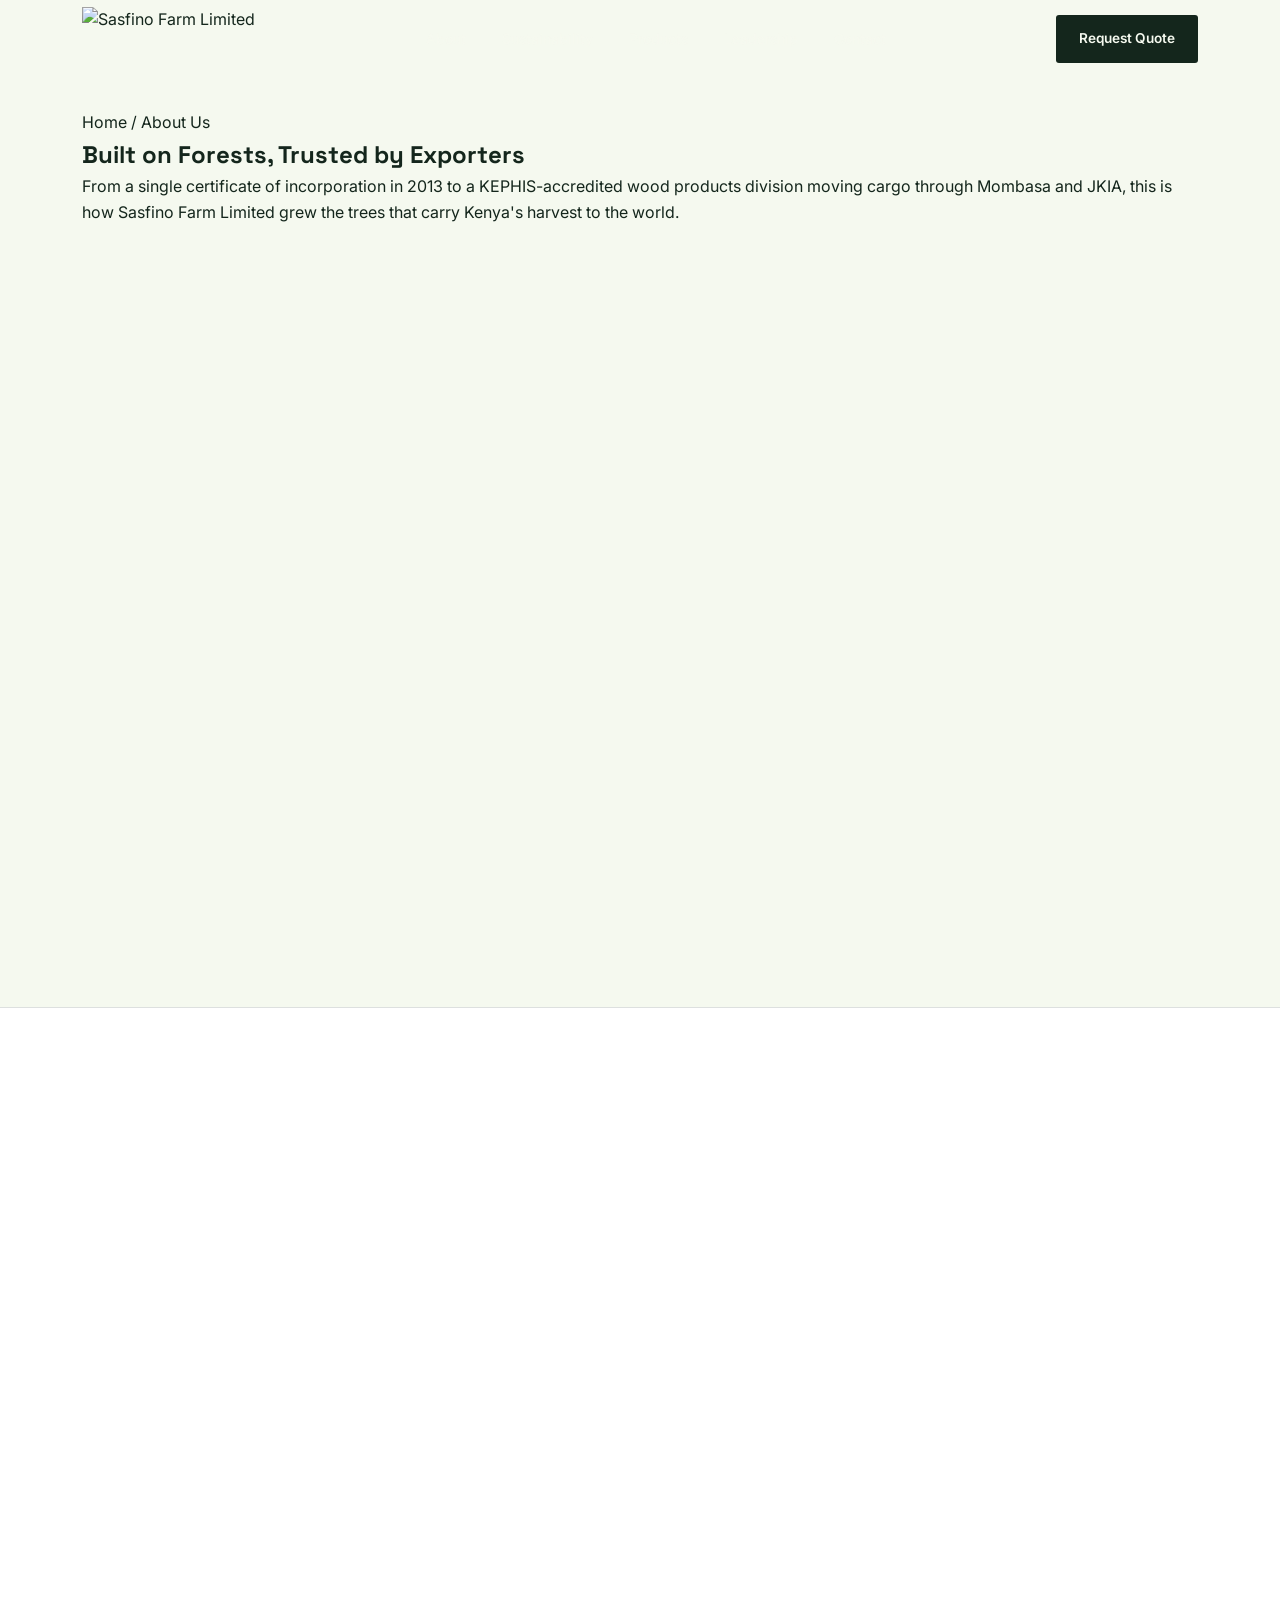
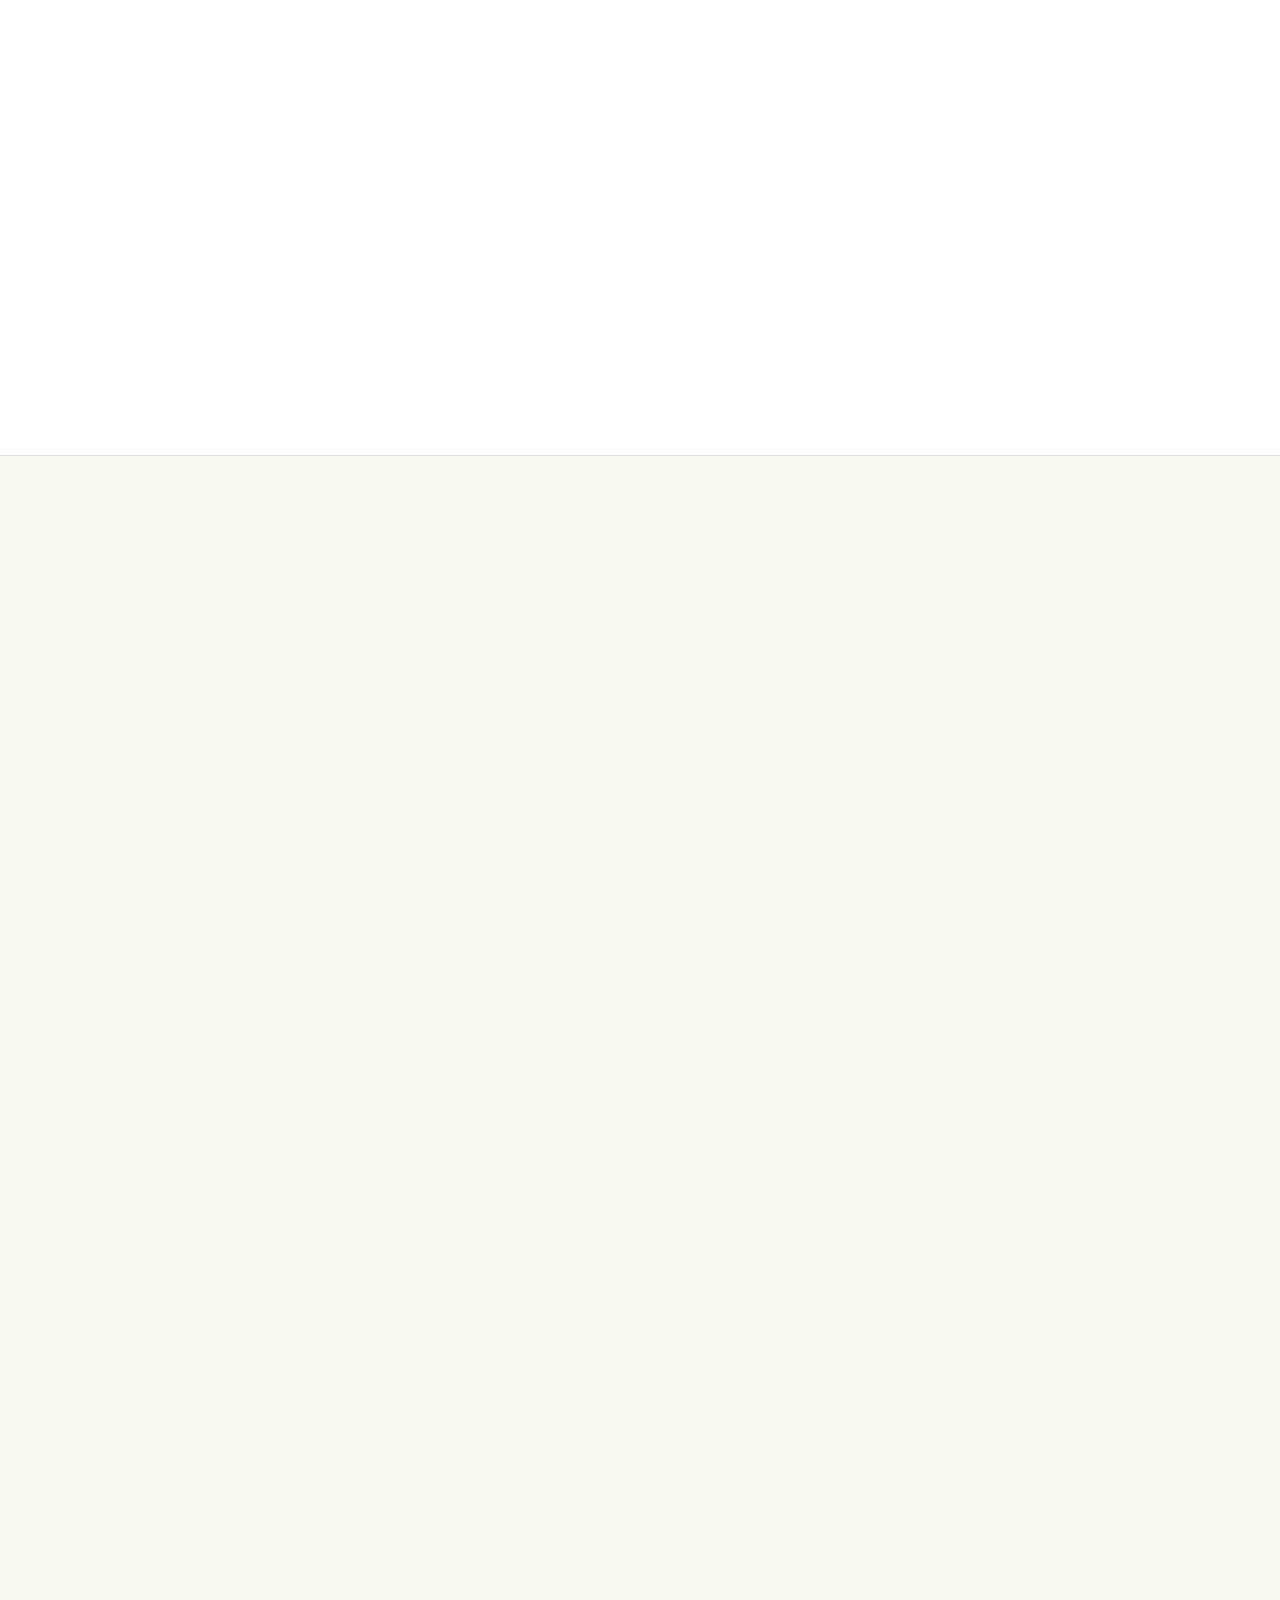
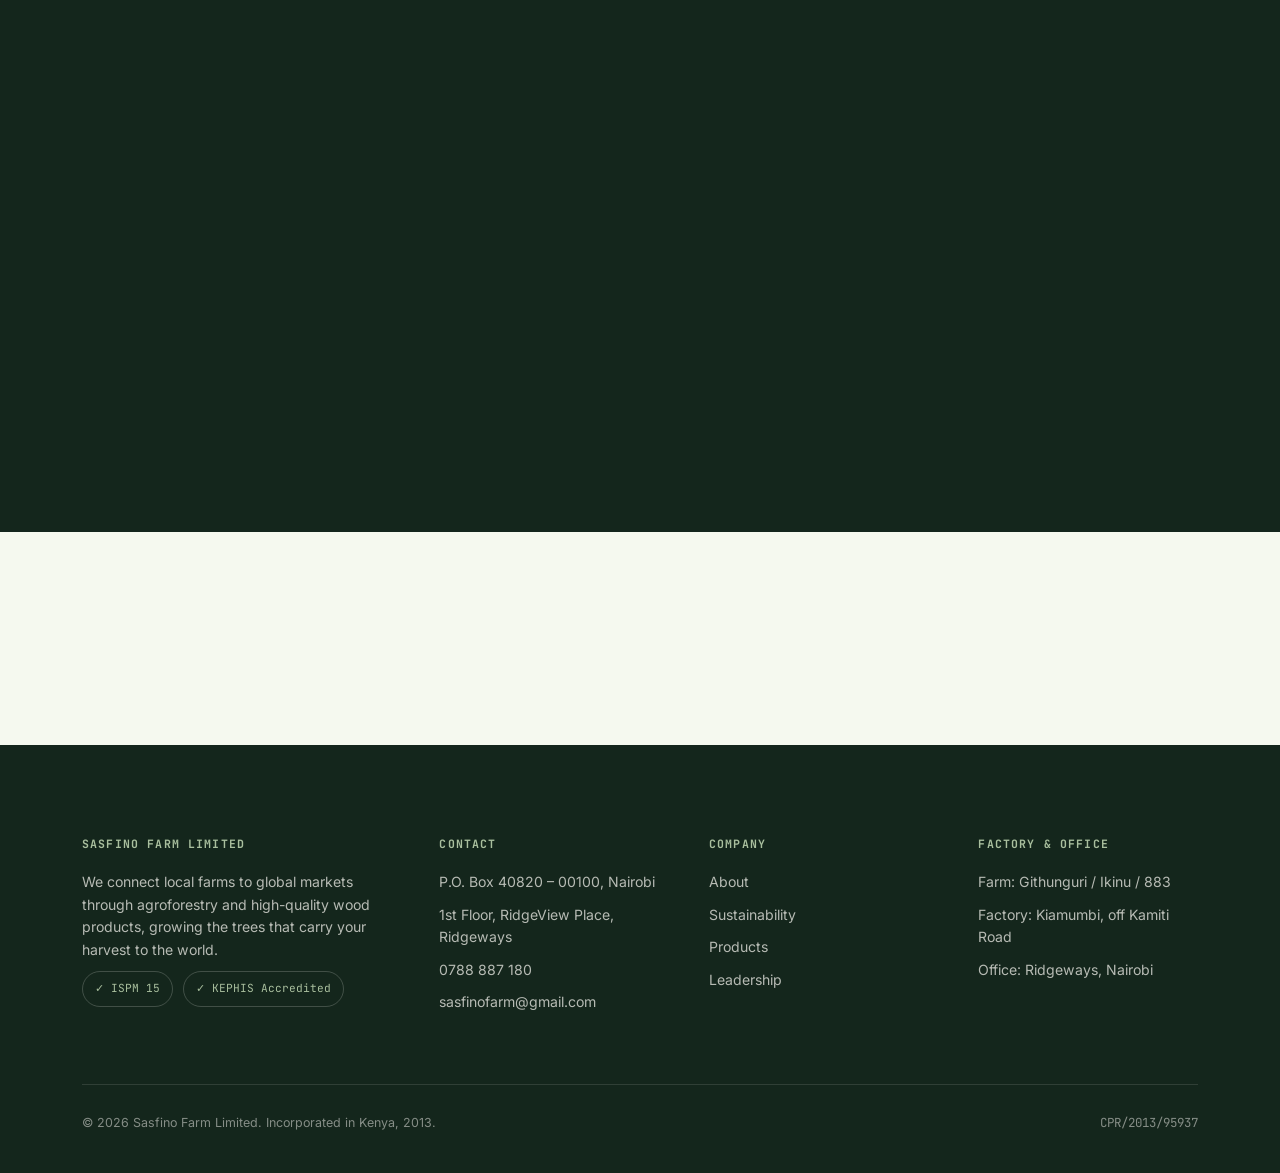
==== about.html @ f6d16b9a "Add about.html for company information" ====
<!DOCTYPE html>
<html lang="en">
<head>
<meta charset="UTF-8">
<meta name="viewport" content="width=device-width, initial-scale=1.0">
<title>About Us — Sasfino Farm Limited</title>
<link rel="preconnect" href="https://fonts.googleapis.com">
<link rel="preconnect" href="https://fonts.gstatic.com" crossorigin>
<link href="https://fonts.googleapis.com/css2?family=Space+Grotesk:wght@400;500;600;700&family=Inter:wght@400;500;600;700&family=JetBrains+Mono:wght@400;500;700&display=swap" rel="stylesheet">
<link rel="stylesheet" href="style.css">
</head>
<body>

<header class="site-header">
  <div class="wrap">
    <div class="logo">
      <img src="sasfino_logo_2.png" alt="Sasfino Farm Limited" class="logo-img">
    </div>
    <nav class="main-nav">
      <a href="about.html">About</a>
      <a href="index.html#sustainability">Sustainability</a>
      <a href="index.html#products">Products</a>
      <a href="index.html#leadership">Leadership</a>
      <a href="index.html#contact">Contact</a>
    </nav>
    <a href="index.html#contact" class="btn btn-primary">Request Quote</a>
  </div>
</header>

<section class="page-banner">
  <div class="banner-photo" style="background-image:url('slide-reforestation_1.jpg')"></div>
  <div class="banner-overlay"></div>
  <div class="wrap">
    <div class="breadcrumb"><a href="index.html">Home</a> / About Us</div>
    <h1 class="reveal is-visible">Built on Forests, Trusted by Exporters</h1>
    <p class="sub reveal is-visible">From a single certificate of incorporation in 2013 to a KEPHIS-accredited wood products division moving cargo through Mombasa and JKIA, this is how Sasfino Farm Limited grew the trees that carry Kenya's harvest to the world.</p>
  </div>
</section>

<section id="our-story">
  <div class="wrap">
    <div class="story-grid">
      <div class="story-copy reveal">
        <span class="eyebrow">Our Story</span>
        <h2 style="font-size:clamp(1.8rem,3.2vw,2.6rem); font-weight:600; letter-spacing:-0.02em; margin-bottom:26px;">A vital link between the forest and the freight container</h2>
        <p>Sasfino Farm Limited is a premier agroforestry and manufacturing enterprise dedicated to supporting the agricultural sector's global reach. By integrating sustainable silviculture with advanced industrial production, we manage thriving timberlands that provide the raw materials for our high-quality wood products.</p>
        <p>Specializing in the production of durable, export-grade pallets, we serve as a vital link in the international supply chain, ensuring that agricultural exports are transported safely and efficiently. At Sasfino Farm Limited, we believe that the journey of a product begins with the health of our forests, and we are committed to providing the structural foundation that helps local agriculture grow on a global scale.</p>
        <p>Every pallet that leaves our factory in Kiamumbi carries a little of that philosophy with it: the idea that good logistics starts long before a container is sealed, with a well-managed forest, a properly treated board, and a team that takes quality control seriously.</p>
      </div>
      <div class="mission-quote reveal">
        <div class="mq-label">Our Mission</div>
        <p>"We promote growing the trees that carry your harvest to the world."</p>
        <div class="mq-sub">Our mission is to empower agriculture with sustainable logistics solutions. We connect local farms to global markets through innovative agroforestry and high-quality wood products, ensuring the integrity of shipments from factory floor to final port.</div>
      </div>
    </div>
  </div>
</section>

<section style="background:var(--white); border-top:1px solid var(--line); border-bottom:1px solid var(--line);">
  <div class="wrap">
    <div class="section-head reveal">
      <span class="eyebrow">Milestones</span>
      <h2>Twelve years of growing, one ring at a time</h2>
      <p>A short history of how a single incorporation certificate became a working part of Kenya's export infrastructure.</p>
    </div>
    <div class="timeline">
      <div class="timeline-item reveal">
        <span class="tl-year">1 March 2013</span>
        <h4>Sasfino Farm Limited is incorporated</h4>
        <p>Registered in Nairobi under the Companies Act (Cap. 486) as a limited company, Certificate No. CPR/2013/95937 — the founding document behind everything that followed.</p>
      </div>
      <div class="timeline-item reveal">
        <span class="tl-year">2013 Onward</span>
        <h4>A closed-loop forestry model takes root</h4>
        <p>We began managing our timberlands under a simple rule: production should never outpace nature's ability to regenerate. That rule still governs every harvest today.</p>
      </div>
      <div class="timeline-item reveal">
        <span class="tl-year">Ongoing</span>
        <h4>From timber to treated, export-ready pallets</h4>
        <p>Our Wood Products Division grows from a single product line into a full range: standard pallets, air freight pallets, sea freight pallet tops, and angle board corners, all heat-treated to ISPM 15 standard.</p>
      </div>
      <div class="timeline-item reveal">
        <span class="tl-year">20 January 2025</span>
        <h4>ISPM 15 accreditation renewed</h4>
        <p>KEPHIS accredits our heat treatment process under Certificate No. PH/ISPM15/020 (IPPC-KE-020 HT), clearing our wood packaging material for international phytosanitary compliance for a further year.</p>
      </div>
      <div class="timeline-item reveal">
        <span class="tl-year">Today</span>
        <h4>A trusted name at Mombasa and JKIA</h4>
        <p>Our pallets now move through the Port of Mombasa and Jomo Kenyatta International Airport on behalf of horticultural exporters, tea and coffee estates, and freight forwarders across East Africa.</p>
      </div>
    </div>
  </div>
</section>

<section id="leadership-detail">
  <div class="wrap">
    <div class="section-head reveal">
      <span class="eyebrow">Leadership</span>
      <h2>The people who keep every shipment on schedule</h2>
      <p>A team that pairs decades of financial and technical experience with hands-on knowledge of Kenya's export corridors.</p>
    </div>
    <div class="leader-detail-grid">
      <div class="leader-detail-card reveal">
        <div class="avatar">NM</div>
        <h4>Nicholas Munene, CPA</h4>
        <div class="role">Managing Director</div>
        <p>Nicholas, a strategic leader with over 25 years of experience in financial management, oversees the company's long-term vision and market expansion. With a background spanning a Master of Business Administration, a Bachelor of Commerce in Finance, and his Certified Public Accountant qualification, he has a proven track record of driving organizational growth and fostering partnerships. Nicholas is dedicated to positioning the company as a leader in sustainable packaging, ensuring that Kenyan exports reach global markets on high-quality, reliable foundations.</p>
      </div>
      <div class="leader-detail-card reveal">
        <div class="avatar">BK</div>
        <h4>Benjamin Kimani</h4>
        <div class="role">Technical Services Director</div>
        <p>Benjamin brings deep technical expertise in industrial engineering to the team. Responsible for the company's infrastructure and technology integration, he ensures all manufacturing equipment operates at peak efficiency. Benjamin leads the implementation of advanced heat-treatment processes to meet ISPM 15 certification requirements, which are critical for international shipping. His focus stays on technical innovation — reducing material waste while increasing the structural load capacity of every pallet produced.</p>
      </div>
      <div class="leader-detail-card reveal">
        <div class="avatar">CW</div>
        <h4>Cyrus Wachira</h4>
        <div class="role">Production Manager</div>
        <p>Cyrus has a hands-on approach to operational excellence. He manages the day-to-day operations on the manufacturing floor, overseeing a team of skilled technicians and assemblers. Previously, Cyrus worked with clearing and forwarding agencies in Nairobi and Mombasa — a background that shapes how he works today, ensuring every wooden or composite pallet meets rigorous quality-control benchmarks before it ever leaves the facility.</p>
      </div>
      <div class="leader-detail-card reveal">
        <div class="avatar">EG</div>
        <h4>Elijah Goko</h4>
        <div class="role">Finance Manager</div>
        <p>Elijah is a Certified Public Accountant who manages the company's financial health and strategic investments. With extensive experience in Kenyan tax law and industrial cost accounting, he plays a vital role in balancing competitive pricing for clients with the firm's sustainable profitability. Elijah oversees budget allocation for raw material sourcing, including timber from sustainably managed forests, and ensures financial transparency across all domestic and cross-border transactions.</p>
      </div>
    </div>
  </div>
</section>

<section class="blueprint-section" style="padding-bottom:70px;">
  <div class="wrap">
    <div class="section-head reveal">
      <span class="eyebrow">Sustainability & Agroforestry</span>
      <h2>Our forests are a renewable legacy, not a resource to spend down</h2>
      <p>Since our founding in 2013, we've run a closed-loop forestry model that ensures our production never outpaces nature's ability to regenerate.</p>
    </div>

    <div class="split-block">
      <div class="split-photo reveal">
        <img src="slide-reforestation_1.jpg" alt="A Sasfino team member planting a tree seedling">
      </div>
      <div class="split-copy reveal">
        <span class="idx">01 / Sourcing</span>
        <h3 style="color:var(--paper);">Responsible Sourcing</h3>
        <p style="color:rgba(245,244,239,0.72);">We ensure our wood comes from farms and forests managed for biodiversity and ecosystem health, not from land stripped for a single harvest. Every supplier relationship is built around the same long view we take with our own timberlands.</p>
      </div>
    </div>

    <div class="split-block reverse">
      <div class="split-photo reveal">
        <img src="slide-pallets.jpg" alt="Stacked, heat-treated Sasfino pallets ready for export">
      </div>
      <div class="split-copy reveal">
        <span class="idx">02 / Regeneration</span>
        <h3 style="color:var(--paper);">Active Reforestation</h3>
        <p style="color:rgba(245,244,239,0.72);">For every tree harvested for production, we promote the planting of multiple seedlings, maintaining a continuous cycle of growth that sequesters carbon and protects local soil quality. It's a simple ratio, and we treat it as non-negotiable.</p>
      </div>
    </div>

    <div class="split-block">
      <div class="split-photo reveal">
        <img src="slide-kiln.jpg" alt="Sasfino's heat treatment kiln and timber yard">
      </div>
      <div class="split-copy reveal">
        <span class="idx">03 / Circularity</span>
        <h3 style="color:var(--paper);">Circular Economy</h3>
        <p style="color:rgba(245,244,239,0.72);">We advocate for the repair and reuse of pallets to extend their working lifecycle. Damaged pallets are refurbished for secondary use, while non-serviceable wood is recycled into mulch or biofuel, so as little as possible ever ends up as true waste.</p>
      </div>
    </div>
  </div>
</section>

<section id="manufacturing-soul">
  <div class="wrap">
    <div class="section-head reveal">
      <span class="eyebrow">Manufacturing with a Soul</span>
      <h2>Production that gives back to the community it's built in</h2>
      <p>Our production is coordinated with partner facilities to reduce our carbon footprint and put more of the value back into the local community.</p>
    </div>

    <div class="split-block">
      <div class="split-photo reveal">
        <img src="craftsmanship.jpg" alt="A Sasfino craftsman finishing a timber board by hand">
      </div>
      <div class="split-copy reveal">
        <span class="idx">01 / Craftsmanship</span>
        <h3>Qualified Craftsmanship</h3>
        <p>Managed by expert technicians, our production facilities turn out premium timber boards, heat-treated pallets, treated poles, and artisanal wood products, each one passing through hands that know the material well.</p>
      </div>
    </div>

    <div class="split-block reverse">
      <div class="split-photo reveal">
        <img src="slide-angleboard_1.jpg" alt="Angle board corner reinforcement production">
      </div>
      <div class="split-copy reveal">
        <span class="idx">02 / Local Impact</span>
        <h3>Local Employment Impact</h3>
        <p>We act as a catalyst for growth in Kiambu, providing direct employment to many residents. By focusing on youth and female empowerment, we're turning our factories into hubs for modern wood science and carpentry, not just production lines.</p>
      </div>
    </div>

    <div style="max-width:640px; margin-top:20px;" class="reveal">
      <span class="idx" style="font-family:'JetBrains Mono',monospace; font-size:.78rem; color:var(--sage); margin-bottom:14px; display:block;">03 / Economic Multiplier</span>
      <h3 style="font-size:1.4rem; font-weight:600; margin-bottom:14px; letter-spacing:-0.01em;">A guaranteed market for smallholder farmers</h3>
      <p style="color:var(--slate); font-size:.98rem;">We provide a guaranteed market for neighboring smallholder farmers, ensuring that the wealth generated by the land stays with the people who tend to it, rather than being routed elsewhere in the supply chain.</p>
    </div>
  </div>
</section>

<section class="blueprint-section">
  <div class="wrap">
    <div class="section-head reveal">
      <span class="eyebrow">Certified & Accredited</span>
      <h2>The paperwork behind the promise</h2>
      <p>Two documents that matter most to our export partners: proof we're a properly incorporated Kenyan company, and proof our heat treatment meets international phytosanitary standard.</p>
    </div>
    <div class="cert-grid">
      <div class="cert-card reveal">
        <div class="cert-icon">
          <svg viewBox="0 0 24 24" fill="none" xmlns="http://www.w3.org/2000/svg">
            <rect x="4" y="3" width="16" height="18" rx="1.5" stroke="#B08968" stroke-width="1.6"/>
            <path d="M8 8h8M8 12h8M8 16h5" stroke="#B08968" stroke-width="1.6" stroke-linecap="round"/>
          </svg>
        </div>
        <h4>Certificate of Incorporation</h4>
        <p>Sasfino Farm Limited is duly incorporated in Kenya under the Companies Act (Cap. 486) as a limited company, giving every contract and shipment a properly registered legal foundation.</p>
        <div class="cert-meta">
          CERT NO: CPR/2013/95937<br>
          ISSUED: 1 March 2013 · Nairobi
        </div>
      </div>
      <div class="cert-card reveal">
        <div class="cert-icon">
          <svg viewBox="0 0 24 24" fill="none" xmlns="http://www.w3.org/2000/svg">
            <path d="M12 3l7 3v6c0 4.5-3 8-7 9-4-1-7-4.5-7-9V6l7-3z" stroke="#B08968" stroke-width="1.6" stroke-linejoin="round"/>
            <path d="M9 12l2 2 4-4" stroke="#B08968" stroke-width="1.6" stroke-linecap="round" stroke-linejoin="round"/>
          </svg>
        </div>
        <h4>KEPHIS ISPM 15 Accreditation</h4>
        <p>Heat treatment across our production network is accredited by the Kenya Plant Health Inspectorate Service under the ISPM 15 standard for wood packaging material, held by Kenvado Kenya Ltd, our treatment partner.</p>
        <div class="cert-meta">
          CERT NO: PH/ISPM15/020 · IPPC-KE-020 HT<br>
          ACCREDITED: 20 January 2025 · Renewed annually
        </div>
      </div>
    </div>
  </div>
</section>

<section style="padding-top:0;">
  <div class="wrap">
    <div class="cta-banner reveal">
      <div>
        <h3>Ready to build your export shipment on a stronger foundation?</h3>
        <p>Talk to our team about pallet dimensions, lead times, and ISPM 15 compliance for your next shipment.</p>
      </div>
      <div class="cta-actions">
        <a href="index.html#contact" class="btn btn-primary">Request a Quote</a>
        <a href="index.html#products" class="btn btn-ghost">View Our Products</a>
      </div>
    </div>
  </div>
</section>

<footer id="contact">
  <div class="wrap">
    <div class="footer-grid">
      <div>
        <h5>Sasfino Farm Limited</h5>
        <p style="max-width:32ch; color:rgba(245,244,239,0.72);">We connect local farms to global markets through agroforestry and high-quality wood products, growing the trees that carry your harvest to the world.</p>
        <div class="cert-badges">
          <span class="cert-badge">✓ ISPM 15</span>
          <span class="cert-badge">✓ KEPHIS Accredited</span>
        </div>
      </div>
      <div>
        <h5>Contact</h5>
        <p>P.O. Box 40820 – 00100, Nairobi</p>
        <p>1st Floor, RidgeView Place, Ridgeways</p>
        <a href="tel:+254788887180">0788 887 180</a>
        <a href="mailto:sasfinofarm@gmail.com">sasfinofarm@gmail.com</a>
      </div>
      <div>
        <h5>Company</h5>
        <a href="about.html">About</a>
        <a href="index.html#sustainability">Sustainability</a>
        <a href="index.html#products">Products</a>
        <a href="index.html#leadership">Leadership</a>
      </div>
      <div>
        <h5>Factory & Office</h5>
        <p>Farm: Githunguri / Ikinu / 883</p>
        <p>Factory: Kiamumbi, off Kamiti Road</p>
        <p>Office: Ridgeways, Nairobi</p>
      </div>
    </div>
    <div class="footer-bottom">
      <span>© 2026 Sasfino Farm Limited. Incorporated in Kenya, 2013.</span>
      <span class="mono">CPR/2013/95937</span>
    </div>
  </div>
</footer>

<script src="script.js"></script>

</body>
</html>
---- style.css ----
:root{
    --forest-deep: #14261C;
    --forest-mid: #2B4A37;
    --sage: #7C9473;
    --sage-light: #A9BF9E;
    --slate: #454E4A;
    --slate-light: #E7E9E4;
    --paper: #F5F9EF;
    --white: #FFFFFF;
    --timber: #B08968;
    --timber-dark: #8A6749;
    --line: rgba(20,38,28,0.14);
    --shadow: 0 20px 50px -25px rgba(20,38,28,0.35);
    --ease: cubic-bezier(.22,.9,.32,1);
  }
  *{box-sizing:border-box; margin:0; padding:0;}
  html{scroll-behavior:smooth;}
  body{
    font-family:'Inter', sans-serif;
    background:var(--paper);
    color:var(--forest-deep);
    line-height:1.6;
    overflow-x:hidden;
  }
  h1,h2,h3,.display{font-family:'Space Grotesk', sans-serif;}
  .mono{font-family:'JetBrains Mono', monospace;}
  a{color:inherit; text-decoration:none;}
  img{max-width:100%; display:block;}
  .wrap{max-width:1180px; margin:0 auto; padding:0 32px;}
  ::selection{background:var(--timber); color:var(--white);}

  @media (prefers-reduced-motion: reduce){
    *{animation:none !important; transition:none !important;}
  }

  /* ---------- HEADER ---------- */
  .site-header{
    position:fixed; top:0; left:0; right:0; z-index:100;
    background:transparent;
    backdrop-filter:none;
    border-bottom:1px solid transparent;
    transition:background .4s var(--ease), backdrop-filter .4s var(--ease), border-color .4s var(--ease);
  }
  .site-header.is-scrolled{
    background:rgba(245,249,239,0.92);
    backdrop-filter:blur(10px);
    border-bottom:1px solid var(--line);
  }
  .site-header .wrap{
    display:flex; align-items:center; justify-content:space-between;
    height:78px;
  }
  .logo{display:flex; align-items:center; margin:0; padding:0;}
  .logo-img{height:64px; width:auto; display:block; margin:0; padding:0;}
  nav.main-nav{display:flex; gap:36px;}
  nav.main-nav a{
    font-size:.87rem; font-weight:500; color:rgba(245,249,239,0.92); position:relative; padding:6px 0;
    transition:color .3s var(--ease);
  }
  nav.main-nav a::after{
    content:''; position:absolute; left:0; bottom:0; width:0; height:2px; background:var(--timber);
    transition:width .3s var(--ease);
  }
  nav.main-nav a:hover{color:var(--timber);}
  nav.main-nav a:hover::after{width:100%;}
  .site-header.is-scrolled nav.main-nav a{color:var(--slate);}
  .site-header.is-scrolled nav.main-nav a:hover{color:var(--forest-deep);}
  .btn{
    display:inline-flex; align-items:center; gap:8px;
    font-size:.85rem; font-weight:600; padding:12px 22px;
    border-radius:3px; cursor:pointer; border:1px solid transparent;
    transition:transform .25s var(--ease), box-shadow .25s var(--ease), background .25s var(--ease);
  }
  .btn-primary{background:var(--forest-deep); color:var(--paper);}
  .btn-primary:hover{background:var(--forest-mid); transform:translateY(-2px); box-shadow:var(--shadow);}
  .btn-outline{border-color:rgba(245,244,239,0.4); color:var(--paper);}
  .btn-outline:hover{background:rgba(245,244,239,0.12); transform:translateY(-2px);}
  .btn-ghost{border-color:var(--line); color:var(--forest-deep);}
  .btn-ghost:hover{border-color:var(--forest-deep);}

  /* ---------- SLIDESHOW ---------- */
  .slideshow{
    position:relative; height:82vh; min-height:480px; overflow:hidden; background:var(--forest-deep);
  }
  .slideshow .slide{
    position:absolute; top:0; left:0; right:0; bottom:0; background-size:cover; background-position:center;
    opacity:0; transition:opacity 1.4s ease;
  }
  .slideshow .slide.active{opacity:1;}
  .slideshow-overlay{
    position:absolute; top:0; left:0; right:0; bottom:0; pointer-events:none;
    background:linear-gradient(180deg, rgba(20,38,28,0.6) 0%, rgba(20,38,28,0.1) 32%, rgba(20,38,28,0.15) 60%, rgba(20,38,28,0.75) 100%);
  }
  .slideshow-dots{
    position:absolute; bottom:28px; left:50%; transform:translateX(-50%);
    display:flex; gap:10px; z-index:5;
  }
  .slideshow-dots .dot{
    width:9px; height:9px; border-radius:50%; padding:0; cursor:pointer;
    border:1.5px solid rgba(245,249,239,0.75); background:transparent;
    transition:background .3s var(--ease), border-color .3s var(--ease), transform .3s var(--ease);
  }
  .slideshow-dots .dot.active{background:var(--timber); border-color:var(--timber); transform:scale(1.15);}

  /* ---------- HERO ---------- */
  .hero{
    position:relative; min-height:100vh; display:flex; align-items:flex-end;
    background:linear-gradient(180deg, var(--forest-deep) 0%, #1c3327 55%, #253f2e 100%);
    color:var(--paper); overflow:hidden;
  }
  .hero-illustration{position:absolute; top:0; left:0; right:0; bottom:0; z-index:0;}
  .hero-illustration svg{width:100%; height:100%;}
  .hero-content{position:relative; z-index:2; padding:110px 0 70px;}
  .eyebrow{
    display:inline-flex; align-items:center; gap:10px;
    font-family:'JetBrains Mono',monospace; font-size:.72rem; letter-spacing:.12em; text-transform:uppercase;
    color:var(--sage-light); margin-bottom:26px;
  }
  .eyebrow::before{content:''; width:26px; height:1px; background:var(--sage-light);}
  .hero h1{
    font-size:clamp(2.4rem, 5.4vw, 4.4rem); font-weight:600; line-height:1.04; letter-spacing:-0.02em;
    max-width:15ch; margin-bottom:26px;
  }
  .hero p.sub{
    font-size:1.15rem; max-width:46ch; color:rgba(245,244,239,0.78); margin-bottom:40px; font-weight:400;
  }
  .hero-ctas{display:flex; gap:16px; flex-wrap:wrap; margin-bottom:70px;}
  .stat-strip{
    display:grid; grid-template-columns:repeat(4,1fr); border-top:1px solid rgba(245,244,239,0.18);
    padding-top:28px; max-width:900px;
  }
  .stat-strip div{padding-right:20px;}
  .stat-strip .num{font-family:'JetBrains Mono',monospace; font-size:1.6rem; font-weight:700; color:var(--timber); display:block;}
  .stat-strip .label{font-size:.74rem; color:rgba(245,244,239,0.6); text-transform:uppercase; letter-spacing:.06em; margin-top:4px;}

  /* ---------- reveal ---------- */
  .reveal{opacity:0; transform:translateY(28px); transition:opacity .7s var(--ease), transform .7s var(--ease);}
  .reveal.is-visible{opacity:1; transform:translateY(0);}

  /* ---------- SECTION SHELL ---------- */
  section{padding:110px 0;}
  .section-head{max-width:640px; margin-bottom:64px;}
  .section-head .eyebrow{color:var(--timber-dark);}
  .section-head .eyebrow::before{background:var(--timber-dark);}
  .section-head h2{font-size:clamp(1.8rem,3.2vw,2.6rem); font-weight:600; letter-spacing:-0.02em; color:var(--forest-deep); margin-bottom:16px;}
  .section-head p{color:var(--slate); font-size:1.02rem; max-width:52ch;}

  /* ---------- FEATURE CARDS ---------- */
  .feature-grid{display:grid; grid-template-columns:repeat(3,1fr); gap:2px; background:var(--line); border:1px solid var(--line); border-radius:6px; overflow:hidden;}
  .feature-card{background:var(--white); padding:40px 34px; transition:background .3s var(--ease);}
  .feature-card:hover{background:#fbfaf6;}
  .feature-card .idx{font-family:'JetBrains Mono',monospace; font-size:.78rem; color:var(--sage); margin-bottom:22px; display:block;}
  .feature-card h3{font-size:1.2rem; font-weight:600; margin-bottom:12px; letter-spacing:-0.01em;}
  .feature-card p{color:var(--slate); font-size:.94rem;}
  .feature-card .metric{
    margin-top:22px; padding-top:18px; border-top:1px dashed var(--line);
    font-family:'JetBrains Mono',monospace; font-size:.86rem; color:var(--timber-dark); font-weight:700;
  }

  /* ---------- PALLET BLUEPRINT SHOWCASE ---------- */
  .blueprint-section{background:var(--forest-deep); color:var(--paper);}
  .blueprint-section .section-head .eyebrow{color:var(--sage-light);}
  .blueprint-section .section-head .eyebrow::before{background:var(--sage-light);}
  .blueprint-section .section-head h2{color:var(--paper);}
  .blueprint-section .section-head p{color:rgba(245,244,239,0.68);}
  .blueprint-wrap{
    display:grid; grid-template-columns:1.3fr 1fr; gap:60px; align-items:center;
  }
  .blueprint-canvas{
    position:relative; border:1px solid rgba(245,244,239,0.16); border-radius:8px; padding:30px;
    background:
      linear-gradient(rgba(245,244,239,0.045) 1px, transparent 1px) 0 0/28px 28px,
      linear-gradient(90deg, rgba(245,244,239,0.045) 1px, transparent 1px) 0 0/28px 28px,
      #17291f;
  }
  .blueprint-canvas svg{width:100%; height:auto; display:block;}
  .hotspot{cursor:pointer; transition:opacity .25s;}
  .hotspot:hover{opacity:.85;}
  .dim-line{stroke:var(--sage-light); stroke-width:1; opacity:.75;}
  .dim-text{font-family:'JetBrains Mono',monospace; font-size:11px; fill:var(--sage-light);}
  .spec-panel{display:flex; flex-direction:column; gap:14px;}
  .spec-item{
    border:1px solid rgba(245,244,239,0.14); border-radius:6px; padding:20px 22px;
    background:rgba(245,244,239,0.03); cursor:pointer; transition:border-color .25s, background .25s;
  }
  .spec-item.active{border-color:var(--timber); background:rgba(176,137,104,0.1);}
  .spec-item .spec-label{font-family:'JetBrains Mono',monospace; font-size:.72rem; letter-spacing:.08em; text-transform:uppercase; color:var(--sage-light); margin-bottom:6px;}
  .spec-item .spec-value{font-size:1.05rem; font-weight:600;}
  .spec-item .spec-detail{font-size:.85rem; color:rgba(245,244,239,0.62); margin-top:6px; max-height:0; overflow:hidden; transition:max-height .35s var(--ease);}
  .spec-item.active .spec-detail{max-height:80px; margin-top:8px;}

  /* ---------- SUSTAINABILITY GRID ---------- */
  .sustain-grid{display:grid; grid-template-columns:repeat(3,1fr); gap:44px;}
  .sustain-item .icon-wrap{
    width:56px; height:56px; border-radius:50%; background:var(--slate-light);
    display:flex; align-items:center; justify-content:center; margin-bottom:24px;
  }
  .sustain-item svg{width:26px; height:26px;}
  .sustain-item h3{font-size:1.15rem; font-weight:600; margin-bottom:10px;}
  .sustain-item p{color:var(--slate); font-size:.94rem;}

  /* ---------- PRODUCTS TABS ---------- */
  .product-tabs{display:flex; gap:8px; margin-bottom:44px; border-bottom:1px solid var(--line); flex-wrap:wrap;}
  .tab-btn{
    font-family:'Inter',sans-serif; font-size:.9rem; font-weight:600; color:var(--slate);
    background:none; border:none; padding:14px 4px; margin-right:34px; cursor:pointer; position:relative;
  }
  .tab-btn::after{content:''; position:absolute; left:0; right:0; bottom:-1px; height:2px; background:transparent; transition:background .25s;}
  .tab-btn.active{color:var(--forest-deep);}
  .tab-btn.active::after{background:var(--timber);}
  .product-panel{display:none; grid-template-columns:1fr 1fr; gap:56px; align-items:center;}
  .product-panel.active{display:grid;}
  .product-visual{
    aspect-ratio:4/3; border-radius:8px; background:var(--forest-deep); position:relative; overflow:hidden;
    border:1px solid var(--line);
  }
  .product-visual svg{position:absolute; top:0; left:0; right:0; bottom:0; width:100%; height:100%;}
  .product-copy h3{font-size:1.5rem; font-weight:600; margin-bottom:14px; letter-spacing:-0.01em;}
  .product-copy p{color:var(--slate); margin-bottom:20px;}
  .spec-list{list-style:none; display:flex; flex-direction:column; gap:10px;}
  .spec-list li{
    display:flex; justify-content:space-between; font-size:.9rem; padding:10px 0; border-bottom:1px solid var(--line);
  }
  .spec-list li span:first-child{color:var(--slate);}
  .spec-list li span:last-child{font-family:'JetBrains Mono',monospace; font-weight:600; color:var(--forest-deep);}

  /* ---------- LEADERSHIP ---------- */
  .leader-grid{display:grid; grid-template-columns:repeat(4,1fr); gap:28px;}
  .leader-card{border:1px solid var(--line); border-radius:6px; padding:26px 22px; background:var(--white);}
  .leader-card .avatar{width:44px; height:44px; border-radius:50%; background:var(--sage); margin-bottom:18px; display:flex; align-items:center; justify-content:center; color:var(--white); font-family:'Space Grotesk',sans-serif; font-weight:700;}
  .leader-card h4{font-size:1.02rem; font-weight:600; margin-bottom:4px;}
  .leader-card .role{font-size:.78rem; color:var(--timber-dark); font-weight:600; text-transform:uppercase; letter-spacing:.05em; margin-bottom:14px;}
  .leader-card p{font-size:.86rem; color:var(--slate);}

  /* ---------- PARTNERS ---------- */
  .partners-section{background:var(--slate-light);}
  .partner-row{display:flex; flex-wrap:wrap; gap:16px; justify-content:center;}
  .partner-chip{
    padding:14px 26px; background:var(--white); border-radius:4px; font-family:'Space Grotesk',sans-serif;
    font-weight:600; font-size:.95rem; color:var(--forest-deep); border:1px solid var(--line);
  }

  /* ---------- FOOTER ---------- */
  footer{background:var(--forest-deep); color:rgba(245,244,239,0.8); padding:90px 0 40px;}
  .footer-grid{display:grid; grid-template-columns:1.4fr 1fr 1fr 1fr; gap:50px; padding-bottom:60px; border-bottom:1px solid rgba(245,244,239,0.12);}
  .footer-grid h5{font-family:'JetBrains Mono',monospace; font-size:.72rem; text-transform:uppercase; letter-spacing:.1em; color:var(--sage-light); margin-bottom:18px;}
  .footer-grid p, .footer-grid a{display:block; font-size:.88rem; margin-bottom:10px; color:rgba(245,244,239,0.72);}
  .footer-grid a:hover{color:var(--white);}
  .cert-badges{display:flex; gap:10px; flex-wrap:wrap; margin-top:6px;}
  .cert-badge{
    display:inline-flex; align-items:center; gap:6px; font-family:'JetBrains Mono',monospace; font-size:.7rem;
    padding:8px 12px; border:1px solid rgba(245,244,239,0.2); border-radius:20px; color:var(--sage-light);
  }
  .footer-bottom{display:flex; justify-content:space-between; align-items:center; padding-top:28px; font-size:.78rem; color:rgba(245,244,239,0.5); flex-wrap:wrap; gap:10px;}

  /* ---------- RESPONSIVE ---------- */
  @media (max-width:960px){
    nav.main-nav{display:none;}
    .stat-strip{grid-template-columns:repeat(2,1fr); row-gap:20px;}
    .feature-grid{grid-template-columns:1fr;}
    .blueprint-wrap{grid-template-columns:1fr;}
    .sustain-grid{grid-template-columns:1fr; gap:36px;}
    .product-panel.active{grid-template-columns:1fr;}
    .leader-grid{grid-template-columns:repeat(2,1fr);}
    .footer-grid{grid-template-columns:1fr 1fr; gap:36px;}
  }
  @media (max-width:560px){
    .wrap{padding:0 20px;}
    section{padding:70px 0;}
    .leader-grid{grid-template-columns:1fr;}
    .footer-grid{grid-template-columns:1fr;}
  }
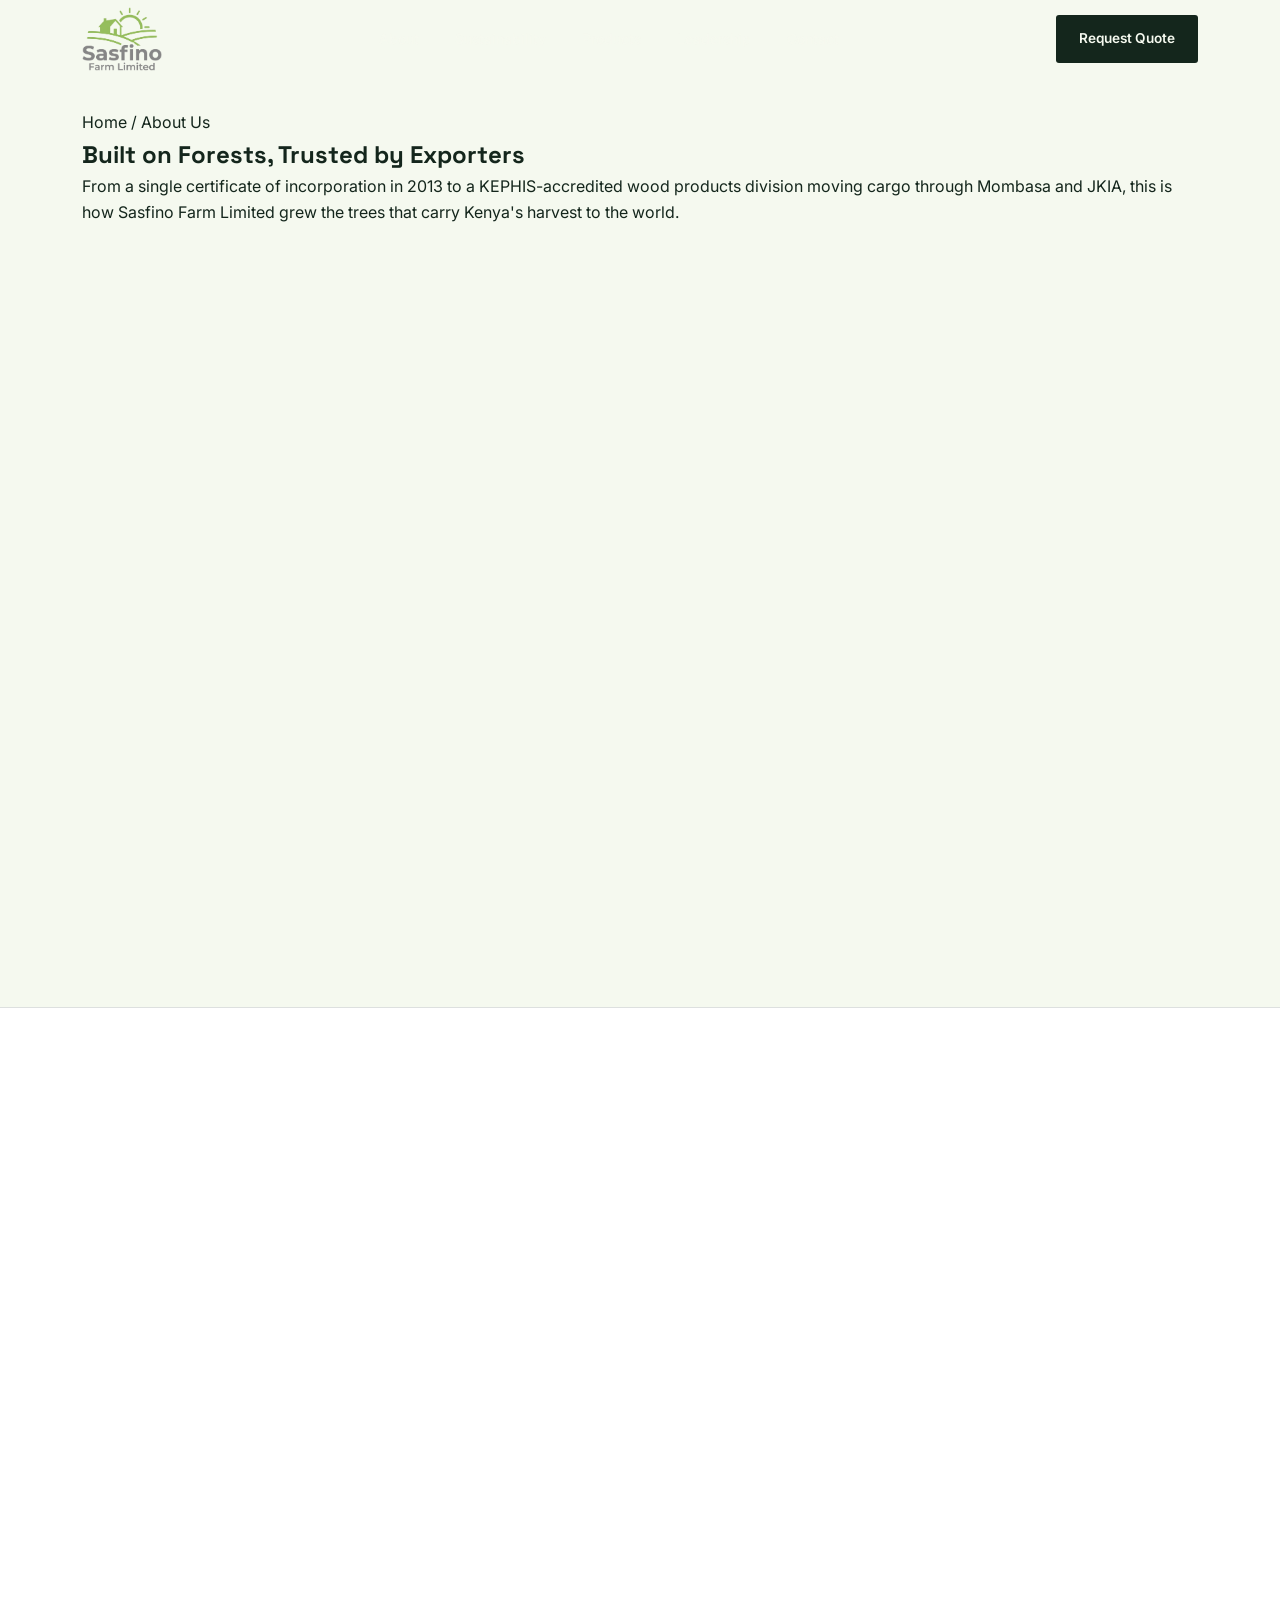
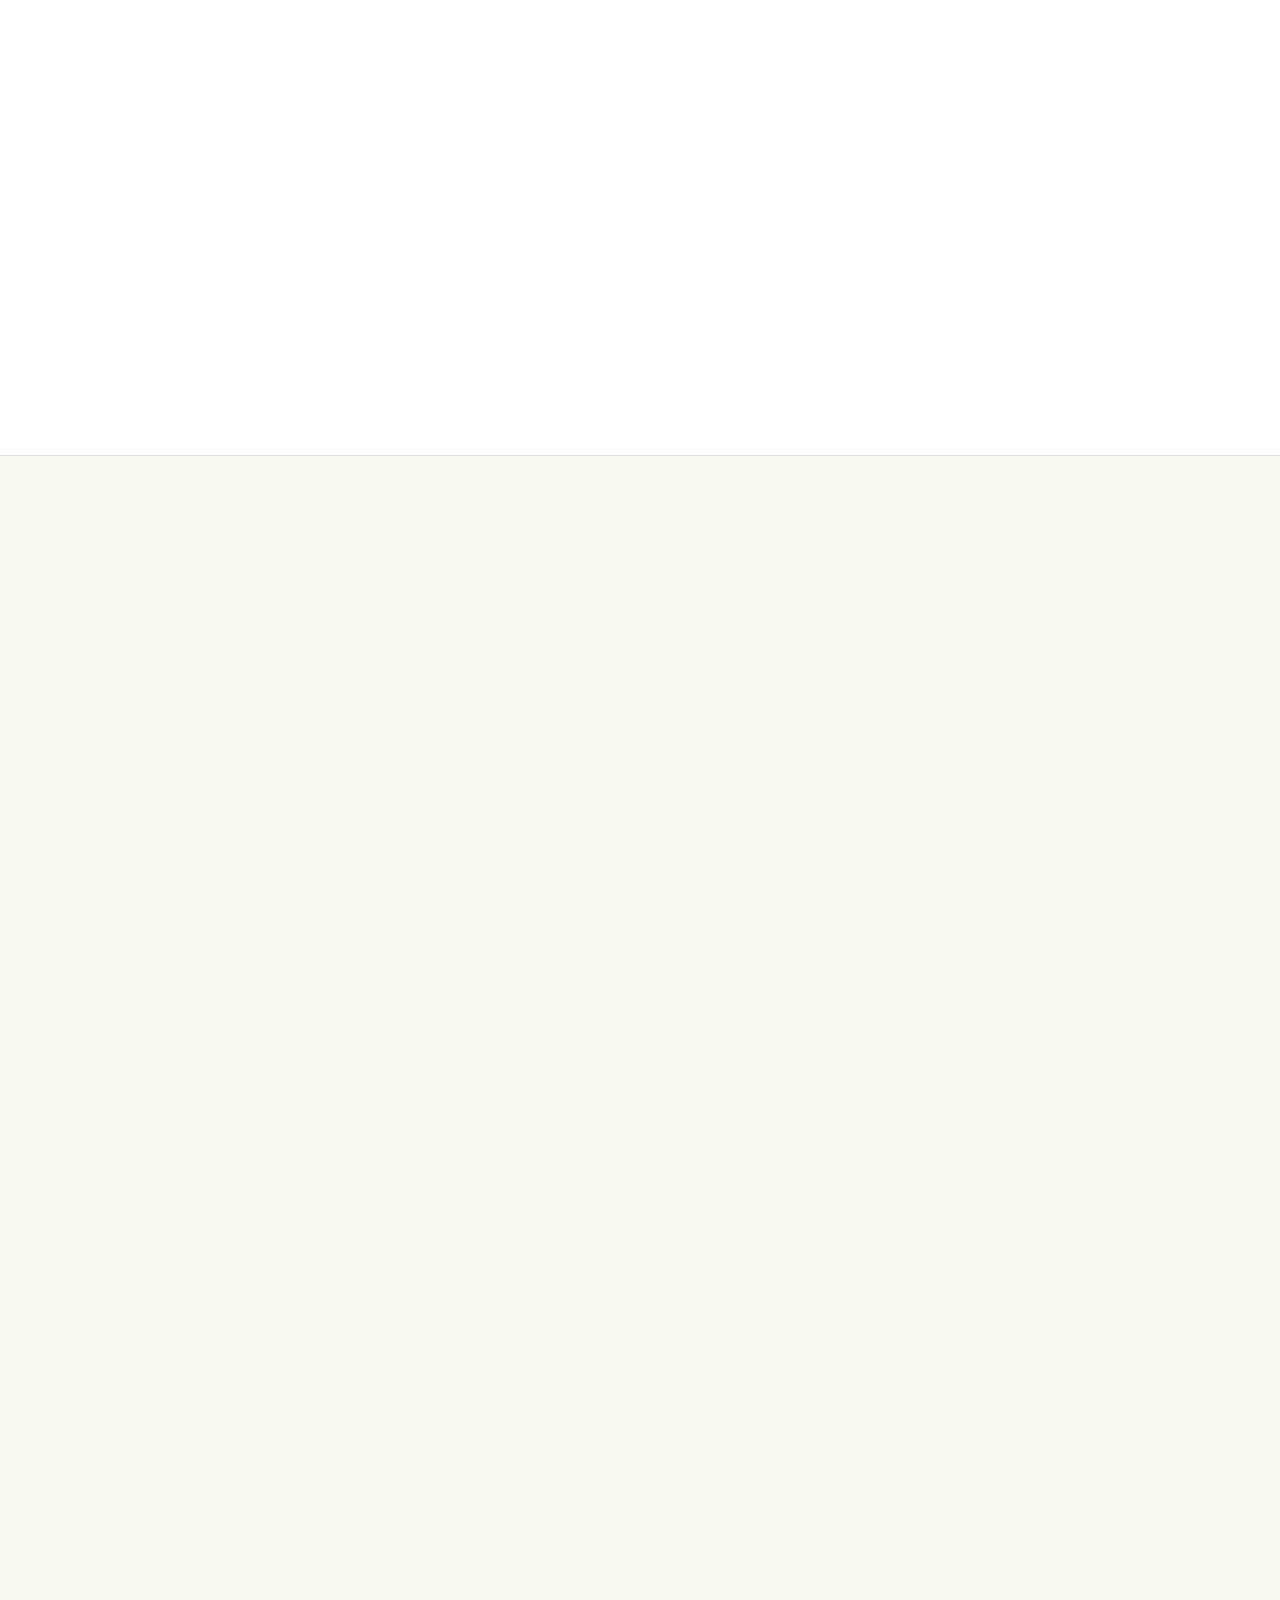
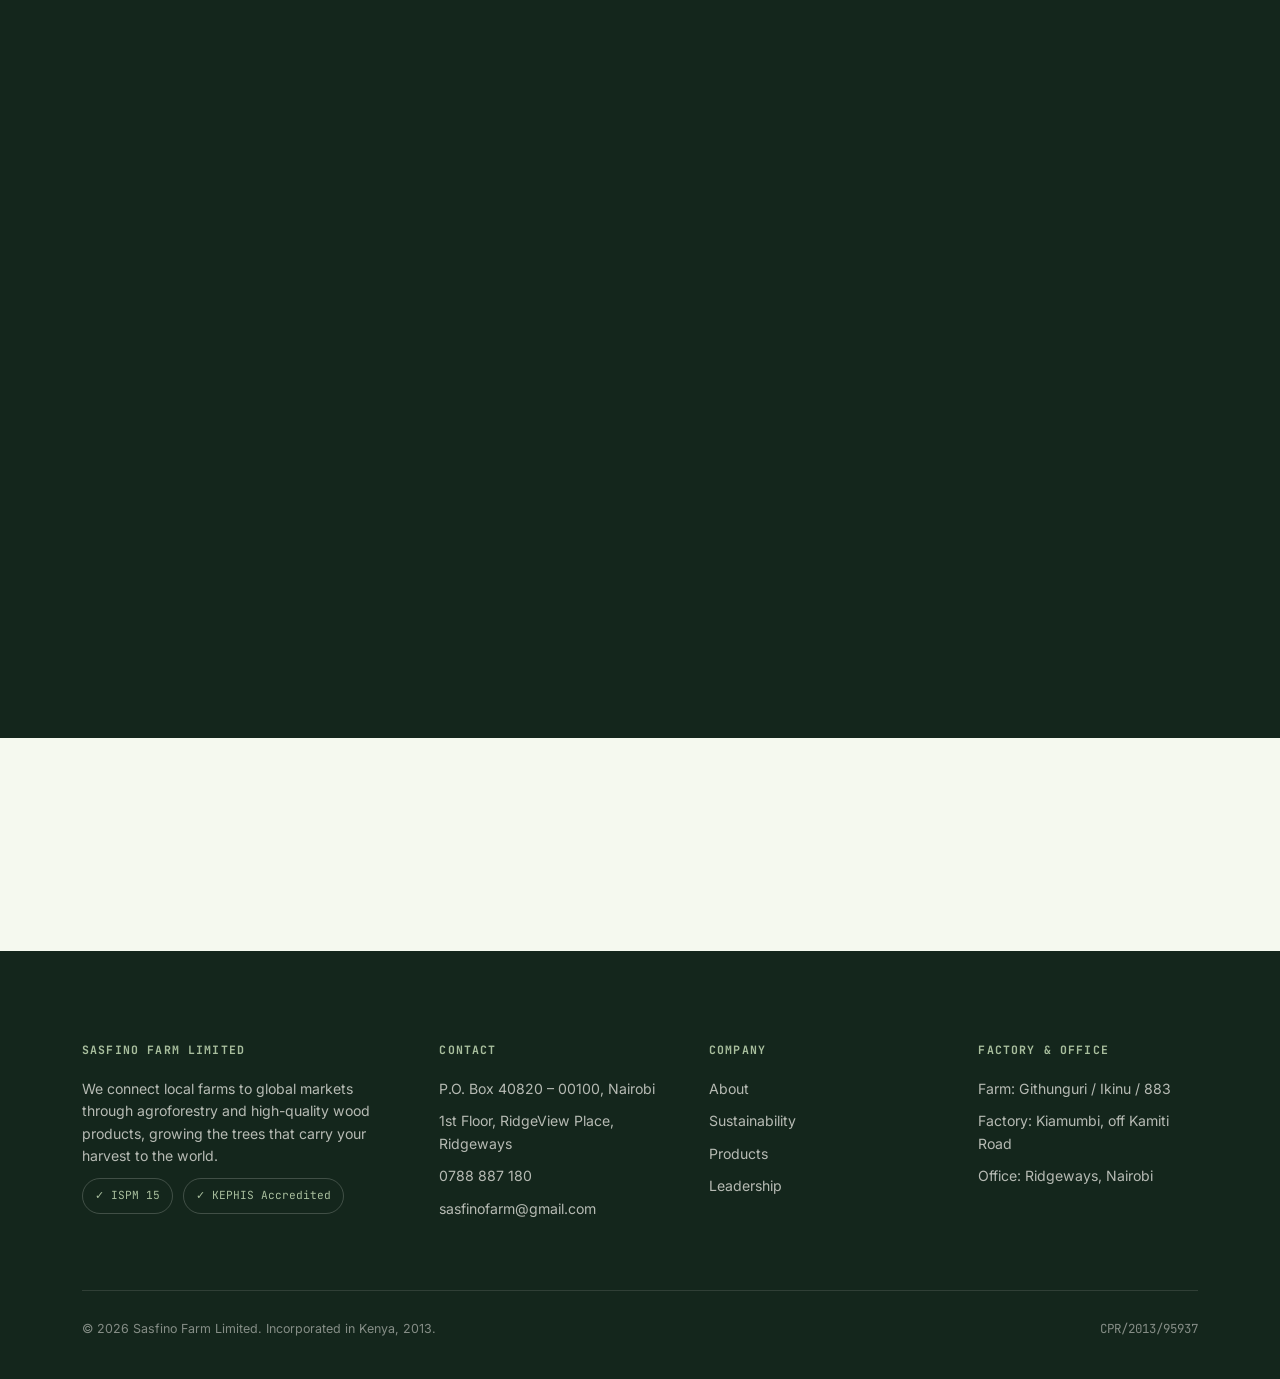
==== commit 3d0b6270: "Update logo and image references in about.html" ====
--- a/about.html
+++ b/about.html
@@ -14,7 +14,7 @@
 <header class="site-header">
   <div class="wrap">
     <div class="logo">
-      <img src="sasfino_logo_2.png" alt="Sasfino Farm Limited" class="logo-img">
+      <img src="sasfino_logo.png" alt="Sasfino Farm Limited" class="logo-img">
     </div>
     <nav class="main-nav">
       <a href="about.html">About</a>
@@ -28,7 +28,7 @@
 </header>
 
 <section class="page-banner">
-  <div class="banner-photo" style="background-image:url('slide-reforestation_1.jpg')"></div>
+  <div class="banner-photo" style="background-image:url('slide-reforestation.jpg')"></div>
   <div class="banner-overlay"></div>
   <div class="wrap">
     <div class="breadcrumb"><a href="index.html">Home</a> / About Us</div>
@@ -139,7 +139,7 @@
 
     <div class="split-block">
       <div class="split-photo reveal">
-        <img src="slide-reforestation_1.jpg" alt="A Sasfino team member planting a tree seedling">
+        <img src="slide-reforestation.jpg" alt="A Sasfino team member planting a tree seedling">
       </div>
       <div class="split-copy reveal">
         <span class="idx">01 / Sourcing</span>
@@ -193,7 +193,7 @@
 
     <div class="split-block reverse">
       <div class="split-photo reveal">
-        <img src="slide-angleboard_1.jpg" alt="Angle board corner reinforcement production">
+        <img src="slide-angleboard.jpg" alt="Angle board corner reinforcement production">
       </div>
       <div class="split-copy reveal">
         <span class="idx">02 / Local Impact</span>
